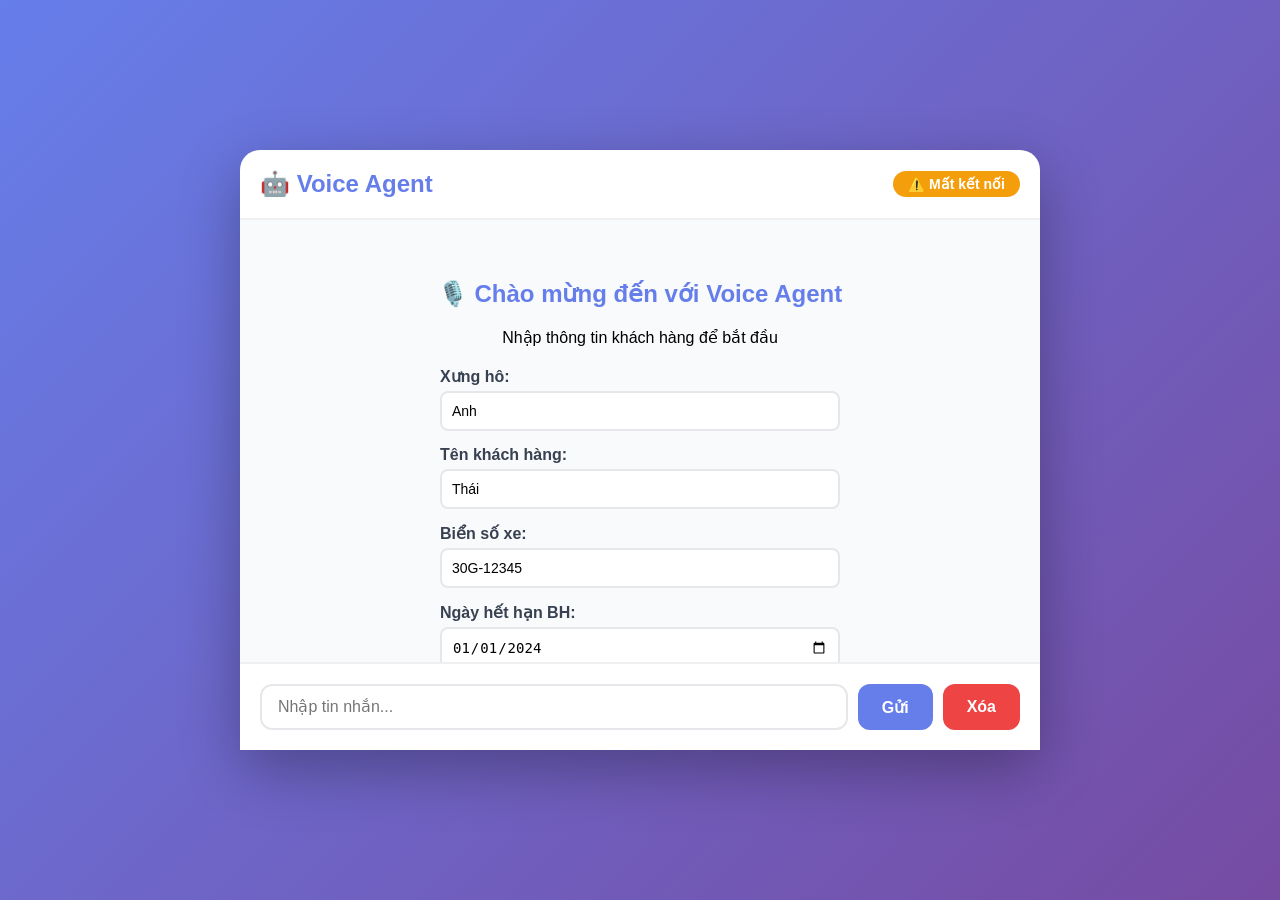
==== simple_ui/index.html @ bc72b879 "big update for AI Agent, added Redis" ====
<!DOCTYPE html>
<html lang="vi">

<head>
    <meta charset="UTF-8">
    <meta name="viewport" content="width=device-width, initial-scale=1.0">
    <title>Voice Agent - Simple</title>
    <style>
        * {
            margin: 0;
            padding: 0;
            box-sizing: border-box;
        }

        body {
            font-family: -apple-system, BlinkMacSystemFont, 'Segoe UI', Roboto, sans-serif;
            background: linear-gradient(135deg, #667eea 0%, #764ba2 100%);
            min-height: 100vh;
            display: flex;
            justify-content: center;
            align-items: center;
            padding: 20px;
        }

        .container {
            background: white;
            border-radius: 20px;
            box-shadow: 0 20px 60px rgba(0, 0, 0, 0.3);
            max-width: 800px;
            width: 100%;
            height: 600px;
            display: flex;
            flex-direction: column;
        }

        .header {
            padding: 20px;
            border-bottom: 2px solid #f0f0f0;
            display: flex;
            justify-content: space-between;
            align-items: center;
        }

        .header h1 {
            font-size: 24px;
            color: #667eea;
        }

        .status {
            padding: 5px 15px;
            background: #e0e7ff;
            border-radius: 20px;
            font-size: 14px;
            color: #667eea;
            font-weight: 600;
        }

        .chat-area {
            flex: 1;
            overflow-y: auto;
            padding: 20px;
            background: #f9fafb;
        }

        .message {
            margin-bottom: 15px;
            display: flex;
            gap: 10px;
        }

        .message.user {
            flex-direction: row-reverse;
        }

        .avatar {
            width: 40px;
            height: 40px;
            border-radius: 50%;
            display: flex;
            align-items: center;
            justify-content: center;
            font-size: 20px;
            flex-shrink: 0;
        }

        .message.user .avatar {
            background: #667eea;
        }

        .message.agent .avatar {
            background: #10b981;
        }

        .bubble {
            max-width: 70%;
            padding: 12px 16px;
            border-radius: 18px;
            line-height: 1.5;
        }

        .message.user .bubble {
            background: #667eea;
            color: white;
            border-bottom-right-radius: 4px;
        }

        .message.agent .bubble {
            background: white;
            color: #1f2937;
            border-bottom-left-radius: 4px;
            box-shadow: 0 2px 8px rgba(0, 0, 0, 0.1);
        }

        .thinking {
            display: inline-flex;
            gap: 4px;
        }

        .thinking span {
            width: 8px;
            height: 8px;
            background: #667eea;
            border-radius: 50%;
            animation: bounce 1.4s infinite ease-in-out both;
        }

        .thinking span:nth-child(1) {
            animation-delay: -0.32s;
        }

        .thinking span:nth-child(2) {
            animation-delay: -0.16s;
        }

        @keyframes bounce {

            0%,
            80%,
            100% {
                transform: scale(0);
            }

            40% {
                transform: scale(1);
            }
        }

        .input-area {
            padding: 20px;
            border-top: 2px solid #f0f0f0;
            background: white;
        }

        .input-row {
            display: flex;
            gap: 10px;
        }

        input[type="text"] {
            flex: 1;
            padding: 12px 16px;
            border: 2px solid #e5e7eb;
            border-radius: 12px;
            font-size: 16px;
            outline: none;
            transition: border-color 0.3s;
        }

        input[type="text"]:focus {
            border-color: #667eea;
        }

        button {
            padding: 12px 24px;
            border: none;
            border-radius: 12px;
            font-size: 16px;
            font-weight: 600;
            cursor: pointer;
            transition: all 0.3s;
        }

        button:hover {
            transform: translateY(-2px);
        }

        button:disabled {
            opacity: 0.5;
            cursor: not-allowed;
            transform: none;
        }

        .btn-primary {
            background: #667eea;
            color: white;
        }

        .btn-success {
            background: #10b981;
            color: white;
        }

        .btn-danger {
            background: #ef4444;
            color: white;
        }

        .welcome {
            text-align: center;
            padding: 40px 20px;
        }

        .welcome h2 {
            color: #667eea;
            margin-bottom: 20px;
        }

        .form-group {
            margin-bottom: 15px;
            text-align: left;
        }

        .form-group label {
            display: block;
            margin-bottom: 5px;
            font-weight: 600;
            color: #374151;
        }

        .form-group input {
            width: 100%;
            padding: 10px;
            border: 2px solid #e5e7eb;
            border-radius: 8px;
            font-size: 14px;
        }

        .controls {
            display: flex;
            gap: 10px;
            margin-top: 20px;
        }
    </style>
</head>

<body>
    <div class="container">
        <div class="header">
            <h1>🤖 Voice Agent</h1>
            <div class="status" id="status">Sẵn sàng</div>
        </div>

        <div class="chat-area" id="chatArea">
            <div class="welcome" id="welcome">
                <h2>🎙️ Chào mừng đến với Voice Agent</h2>
                <p>Nhập thông tin khách hàng để bắt đầu</p>

                <div style="max-width: 400px; margin: 20px auto;">
                    <div class="form-group">
                        <label>Xưng hô:</label>
                        <input type="text" id="custTitle" placeholder="Anh/Chị/Cô/Chú" value="Anh">
                    </div>
                    <div class="form-group">
                        <label>Tên khách hàng:</label>
                        <input type="text" id="custName" placeholder="Nguyễn Văn A" value="Thái">
                    </div>
                    <div class="form-group">
                        <label>Biển số xe:</label>
                        <input type="text" id="custPlate" placeholder="30G-123.45" value="30G-12345">
                    </div>
                    <div class="form-group">
                        <label>Ngày hết hạn BH:</label>
                        <input type="date" id="custExpire" value="2024-01-01">
                    </div>

                    <div class="controls">
                        <button class="btn-success" onclick="startCall()" style="flex: 1">
                            📞 Bắt đầu cuộc gọi
                        </button>
                    </div>
                </div>
            </div>
        </div>

        <div class="input-area">
            <div class="input-row">
                <input type="text" id="messageInput" placeholder="Nhập tin nhắn..." onkeypress="handleKeyPress(event)">
                <button class="btn-primary" onclick="sendMessage()">Gửi</button>
                <button class="btn-danger" onclick="clearChat()">Xóa</button>
            </div>
        </div>
    </div>

    <script>
        let ws = null;
        let isProcessing = false;
        let audioContext = null;
        let audioQueue = [];
        let isPlayingQueue = false;

        const chatArea = document.getElementById('chatArea');
        const welcome = document.getElementById('welcome');
        const messageInput = document.getElementById('messageInput');
        const status = document.getElementById('status');

        // ═══════════════════════════════════════════════════════════════════════
        // AUDIO FUNCTIONS
        // ═══════════════════════════════════════════════════════════════════════
        function initAudio() {
            if (!audioContext) {
                audioContext = new (window.AudioContext || window.webkitAudioContext)();
                console.log('[Audio] Context initialized');
            }
            if (audioContext.state === 'suspended') {
                audioContext.resume();
            }
        }

        function pcmToFloat32(pcm16) {
            const float32 = new Float32Array(pcm16.length);
            for (let i = 0; i < pcm16.length; i++) {
                float32[i] = pcm16[i] / 32768.0;
            }
            return float32;
        }

        async function playAudioChunk(base64Data, sampleRate) {
            return new Promise((resolve) => {
                try {
                    initAudio();

                    const binaryString = atob(base64Data);
                    const len = binaryString.length;
                    const bytes = new Uint8Array(len);
                    for (let i = 0; i < len; i++) {
                        bytes[i] = binaryString.charCodeAt(i);
                    }

                    const pcm16 = new Int16Array(bytes.buffer);
                    const float32 = pcmToFloat32(pcm16);

                    const audioBuffer = audioContext.createBuffer(1, float32.length, sampleRate);
                    audioBuffer.getChannelData(0).set(float32);

                    const source = audioContext.createBufferSource();
                    source.buffer = audioBuffer;
                    source.connect(audioContext.destination);
                    source.onended = resolve;
                    source.start(0);
                } catch (e) {
                    console.error('[Audio] Play error:', e);
                    resolve();
                }
            });
        }

        async function processAudioQueue() {
            if (isPlayingQueue || audioQueue.length === 0) return;

            isPlayingQueue = true;
            console.log('[Audio] Processing queue:', audioQueue.length, 'chunks');

            while (audioQueue.length > 0) {
                const chunk = audioQueue.shift();
                await playAudioChunk(chunk.audio, chunk.sampleRate || 8000);
            }

            isPlayingQueue = false;
            console.log('[Audio] Queue complete');
        }

        function enqueueAudio(msg) {
            audioQueue.push(msg);
            processAudioQueue();
        }

        // ═══════════════════════════════════════════════════════════════════════
        // WEBSOCKET
        // ═══════════════════════════════════════════════════════════════════════
        function connect() {
            const wsUrl = `ws://${location.host}/ws/agent`;
            console.log('[WS] Connecting to:', wsUrl);

            ws = new WebSocket(wsUrl);

            ws.onopen = () => {
                console.log('[WS] ✅ Connected');
                setStatus('✅ Đã kết nối', '#10b981');
            };

            ws.onmessage = (event) => {
                const msg = JSON.parse(event.data);
                console.log('[WS] Received:', msg.type);
                handleMessage(msg);
            };

            ws.onerror = (err) => {
                console.error('[WS] Error:', err);
                setStatus('❌ Lỗi kết nối', '#ef4444');
            };

            ws.onclose = () => {
                console.log('[WS] Closed');
                setStatus('⚠️ Mất kết nối', '#f59e0b');
                ws = null;
            };
        }

        function handleMessage(msg) {
            switch (msg.type) {
                case 'thinking':
                    setStatus('💭 Đang suy nghĩ...', '#667eea');
                    addThinkingBubble();
                    break;

                case 'agent_response':
                    console.log('[Agent] Response:', msg.text.substring(0, 50) + '...');
                    setStatus('✅ Đã kết nối', '#10b981');
                    updateLastBubble(msg.text);
                    isProcessing = false;
                    break;

                case 'audio_response':
                    console.log('[Audio] 🔊 Received chunk');
                    enqueueAudio(msg);
                    break;

                case 'audio_end':
                    console.log('[Audio] ✅ Playback complete');
                    break;

                case 'error':
                    console.error('[Agent] Error:', msg.message);
                    setStatus('❌ Lỗi', '#ef4444');
                    alert('Lỗi: ' + msg.message);
                    removeThinkingBubble();
                    isProcessing = false;
                    break;
            }
        }

        // ═══════════════════════════════════════════════════════════════════════
        // UI FUNCTIONS
        // ═══════════════════════════════════════════════════════════════════════
        function setStatus(text, color) {
            status.textContent = text;
            if (color) status.style.background = color;
            if (color) status.style.color = 'white';
        }

        function hideWelcome() {
            if (welcome) welcome.style.display = 'none';
        }

        function addUserBubble(text) {
            hideWelcome();
            const div = document.createElement('div');
            div.className = 'message user';
            div.innerHTML = `
                <div class="avatar">👤</div>
                <div class="bubble">${escapeHtml(text)}</div>
            `;
            chatArea.appendChild(div);
            scrollToBottom();
        }

        function addThinkingBubble() {
            hideWelcome();
            const div = document.createElement('div');
            div.className = 'message agent thinking-message';
            div.innerHTML = `
                <div class="avatar">🤖</div>
                <div class="bubble">
                    <div class="thinking">
                        <span></span><span></span><span></span>
                    </div>
                </div>
            `;
            chatArea.appendChild(div);
            scrollToBottom();
        }

        function updateLastBubble(text) {
            const thinkingMsg = chatArea.querySelector('.thinking-message');
            if (thinkingMsg) {
                thinkingMsg.className = 'message agent';
                thinkingMsg.querySelector('.bubble').innerHTML = escapeHtml(text);
            } else {
                const div = document.createElement('div');
                div.className = 'message agent';
                div.innerHTML = `
                    <div class="avatar">🤖</div>
                    <div class="bubble">${escapeHtml(text)}</div>
                `;
                chatArea.appendChild(div);
            }
            scrollToBottom();
        }

        function removeThinkingBubble() {
            const thinkingMsg = chatArea.querySelector('.thinking-message');
            if (thinkingMsg) thinkingMsg.remove();
        }

        function scrollToBottom() {
            chatArea.scrollTop = chatArea.scrollHeight;
        }

        function escapeHtml(text) {
            const div = document.createElement('div');
            div.textContent = text;
            return div.innerHTML;
        }

        // ═══════════════════════════════════════════════════════════════════════
        // ACTIONS
        // ═══════════════════════════════════════════════════════════════════════
        async function sendMessage() {
            const text = messageInput.value.trim();
            if (!text || isProcessing) return;

            console.log('[Send] Message:', text);
            messageInput.value = '';
            addUserBubble(text);
            isProcessing = true;

            // Initialize audio on user interaction
            initAudio();

            if (!ws || ws.readyState !== WebSocket.OPEN) {
                connect();
                await new Promise(resolve => setTimeout(resolve, 1000));
            }

            ws.send(JSON.stringify({
                type: 'text_input',
                text: text
            }));
        }

        async function startCall() {
            console.log('[Call] Starting');
            hideWelcome();
            isProcessing = true;

            // Initialize audio on user interaction
            initAudio();

            if (!ws || ws.readyState !== WebSocket.OPEN) {
                connect();
                await new Promise(resolve => setTimeout(resolve, 1000));
            }

            const data = {
                title: document.getElementById('custTitle').value,
                name: document.getElementById('custName').value,
                plate: document.getElementById('custPlate').value,
                expire: document.getElementById('custExpire').value
            };

            console.log('[Call] Data:', data);
            ws.send(JSON.stringify({
                type: 'init_call',
                data: data
            }));
        }

        function clearChat() {
            chatArea.innerHTML = '';
            chatArea.appendChild(welcome);
            welcome.style.display = 'block';
            audioQueue = [];

            if (ws && ws.readyState === WebSocket.OPEN) {
                ws.send(JSON.stringify({ type: 'clear_history' }));
            }
        }

        function handleKeyPress(event) {
            if (event.key === 'Enter') {
                sendMessage();
            }
        }

        // ═══════════════════════════════════════════════════════════════════════
        // INIT
        // ═══════════════════════════════════════════════════════════════════════
        window.onload = () => {
            console.log('[Init] 🚀 Voice Agent loaded');
            connect();
        };
    </script>
</body>

</html>
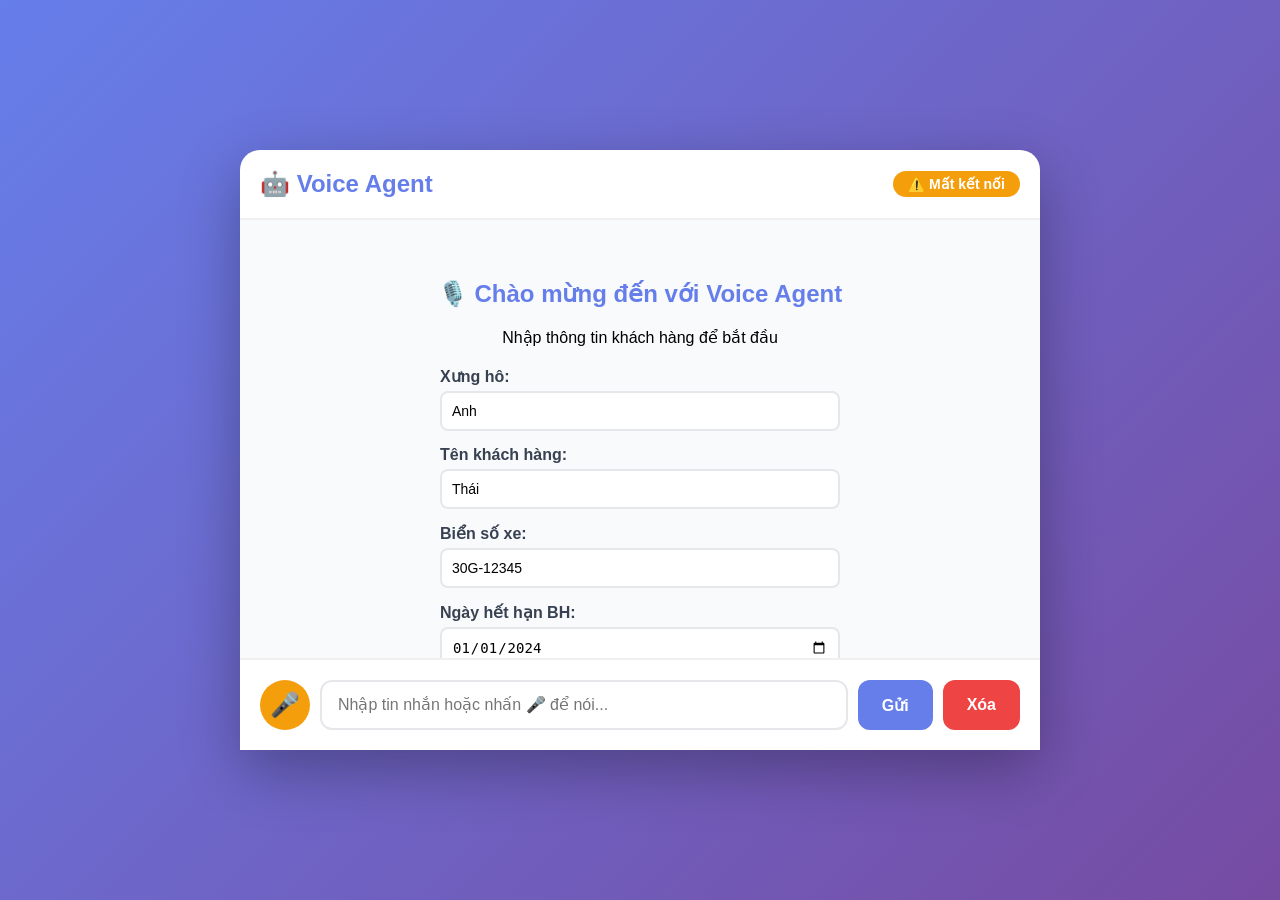
==== commit 67cca62e: "fix nhẹ" ====
--- a/simple_ui/index.html
+++ b/simple_ui/index.html
@@ -203,6 +203,38 @@
         .btn-danger {
             background: #ef4444;
             color: white;
+        }
+
+        .btn-record {
+            background: #f59e0b;
+            color: white;
+            width: 50px;
+            height: 50px;
+            border-radius: 50%;
+            padding: 0;
+            display: flex;
+            align-items: center;
+            justify-content: center;
+            font-size: 24px;
+        }
+
+        .btn-record.recording {
+            background: #ef4444;
+            animation: pulse 1.5s infinite;
+        }
+
+        @keyframes pulse {
+
+            0%,
+            100% {
+                transform: scale(1);
+                box-shadow: 0 0 0 0 rgba(239, 68, 68, 0.7);
+            }
+
+            50% {
+                transform: scale(1.05);
+                box-shadow: 0 0 0 10px rgba(239, 68, 68, 0);
+            }
         }
 
         .welcome {
@@ -284,7 +316,11 @@
 
         <div class="input-area">
             <div class="input-row">
-                <input type="text" id="messageInput" placeholder="Nhập tin nhắn..." onkeypress="handleKeyPress(event)">
+                <button class="btn-record" id="recordBtn" onclick="toggleRecording()" title="Nhấn để nói">
+                    🎤
+                </button>
+                <input type="text" id="messageInput" placeholder="Nhập tin nhắn hoặc nhấn 🎤 để nói..."
+                    onkeypress="handleKeyPress(event)">
                 <button class="btn-primary" onclick="sendMessage()">Gửi</button>
                 <button class="btn-danger" onclick="clearChat()">Xóa</button>
             </div>
@@ -298,10 +334,16 @@
         let audioQueue = [];
         let isPlayingQueue = false;
 
+        // Recording state
+        let isRecording = false;
+        let mediaRecorder = null;
+        let audioStream = null;
+
         const chatArea = document.getElementById('chatArea');
         const welcome = document.getElementById('welcome');
         const messageInput = document.getElementById('messageInput');
         const status = document.getElementById('status');
+        const recordBtn = document.getElementById('recordBtn');
 
         // ═══════════════════════════════════════════════════════════════════════
         // AUDIO FUNCTIONS
@@ -408,6 +450,17 @@
 
         function handleMessage(msg) {
             switch (msg.type) {
+                case 'recording_started':
+                    console.log('[Record] Server confirmed recording started');
+                    break;
+
+                case 'transcript':
+                    console.log('[Transcript]', msg.isFinal ? 'Final:' : 'Partial:', msg.text);
+                    if (msg.isFinal) {
+                        addUserBubble(msg.text);
+                    }
+                    break;
+
                 case 'thinking':
                     setStatus('💭 Đang suy nghĩ...', '#667eea');
                     addThinkingBubble();
@@ -513,6 +566,178 @@
         }
 
         // ═══════════════════════════════════════════════════════════════════════
+        // RECORDING FUNCTIONS
+        // ═══════════════════════════════════════════════════════════════════════
+        async function toggleRecording() {
+            if (isRecording) {
+                stopRecording();
+            } else {
+                await startRecording();
+            }
+        }
+
+        async function startRecording() {
+            try {
+                console.log('[Record] Starting...');
+
+                // Initialize audio context
+                initAudio();
+
+                // Request microphone access
+                audioStream = await navigator.mediaDevices.getUserMedia({
+                    audio: {
+                        channelCount: 1,
+                        sampleRate: 16000,
+                        echoCancellation: true,
+                        noiseSuppression: true
+                    }
+                });
+
+                // Create MediaRecorder
+                mediaRecorder = new MediaRecorder(audioStream, {
+                    mimeType: 'audio/webm;codecs=opus'
+                });
+
+                const audioChunks = [];
+
+                mediaRecorder.ondataavailable = (event) => {
+                    if (event.data.size > 0) {
+                        audioChunks.push(event.data);
+                    }
+                };
+
+                mediaRecorder.onstop = async () => {
+                    console.log('[Record] Stopped, processing...');
+
+                    // Convert to PCM and send to server
+                    const audioBlob = new Blob(audioChunks, { type: 'audio/webm' });
+                    await processAudioBlob(audioBlob);
+                };
+
+                // Start recording
+                mediaRecorder.start(100); // Collect data every 100ms
+                isRecording = true;
+                recordBtn.classList.add('recording');
+                recordBtn.textContent = '⏹️';
+                setStatus('🎤 Đang ghi âm...', '#ef4444');
+
+                // Send audio_start to server
+                if (ws && ws.readyState === WebSocket.OPEN) {
+                    ws.send(JSON.stringify({ type: 'audio_start' }));
+                }
+
+                console.log('[Record] ✅ Started');
+
+            } catch (error) {
+                console.error('[Record] Error:', error);
+                alert('Không thể truy cập microphone: ' + error.message);
+            }
+        }
+
+        function stopRecording() {
+            if (!isRecording || !mediaRecorder) return;
+
+            console.log('[Record] Stopping...');
+
+            isRecording = false;
+            recordBtn.classList.remove('recording');
+            recordBtn.textContent = '🎤';
+            setStatus('⏳ Đang xử lý...', '#f59e0b');
+
+            mediaRecorder.stop();
+
+            // Stop all tracks
+            if (audioStream) {
+                audioStream.getTracks().forEach(track => track.stop());
+                audioStream = null;
+            }
+        }
+
+        async function processAudioBlob(blob) {
+            try {
+                console.log('[Audio] Processing blob, size:', blob.size);
+
+                // Convert WebM to PCM using Web Audio API
+                const arrayBuffer = await blob.arrayBuffer();
+                const audioBuffer = await audioContext.decodeAudioData(arrayBuffer);
+
+                // Resample to 8000 Hz (ASR expects 8kHz)
+                const targetSampleRate = 8000;
+                const resampled = resampleAudio(audioBuffer, targetSampleRate);
+
+                // Convert to PCM16 (Int16Array)
+                const pcm16 = float32ToPCM16(resampled);
+
+                // Send to server in chunks
+                const chunkSize = 1600; // 100ms at 8kHz * 2 bytes
+                for (let i = 0; i < pcm16.length; i += chunkSize) {
+                    const chunk = pcm16.slice(i, i + chunkSize);
+                    const base64 = arrayBufferToBase64(chunk.buffer);
+
+                    if (ws && ws.readyState === WebSocket.OPEN) {
+                        ws.send(JSON.stringify({
+                            type: 'audio_chunk',
+                            audio: base64
+                        }));
+                    }
+                }
+
+                // Send audio_end
+                if (ws && ws.readyState === WebSocket.OPEN) {
+                    ws.send(JSON.stringify({ type: 'audio_end' }));
+                }
+
+                console.log('[Audio] ✅ Sent to server');
+
+            } catch (error) {
+                console.error('[Audio] Processing error:', error);
+                setStatus('❌ Lỗi xử lý audio', '#ef4444');
+            }
+        }
+
+        function resampleAudio(audioBuffer, targetSampleRate) {
+            const sourceRate = audioBuffer.sampleRate;
+            const sourceData = audioBuffer.getChannelData(0);
+
+            if (sourceRate === targetSampleRate) {
+                return sourceData;
+            }
+
+            const ratio = sourceRate / targetSampleRate;
+            const newLength = Math.round(sourceData.length / ratio);
+            const result = new Float32Array(newLength);
+
+            for (let i = 0; i < newLength; i++) {
+                const srcIndex = i * ratio;
+                const srcIndexFloor = Math.floor(srcIndex);
+                const srcIndexCeil = Math.min(srcIndexFloor + 1, sourceData.length - 1);
+                const t = srcIndex - srcIndexFloor;
+
+                result[i] = sourceData[srcIndexFloor] * (1 - t) + sourceData[srcIndexCeil] * t;
+            }
+
+            return result;
+        }
+
+        function float32ToPCM16(float32Array) {
+            const pcm16 = new Int16Array(float32Array.length);
+            for (let i = 0; i < float32Array.length; i++) {
+                const s = Math.max(-1, Math.min(1, float32Array[i]));
+                pcm16[i] = s < 0 ? s * 0x8000 : s * 0x7FFF;
+            }
+            return pcm16;
+        }
+
+        function arrayBufferToBase64(buffer) {
+            let binary = '';
+            const bytes = new Uint8Array(buffer);
+            for (let i = 0; i < bytes.byteLength; i++) {
+                binary += String.fromCharCode(bytes[i]);
+            }
+            return btoa(binary);
+        }
+
+        // ═══════════════════════════════════════════════════════════════════════
         // ACTIONS
         // ═══════════════════════════════════════════════════════════════════════
         async function sendMessage() {
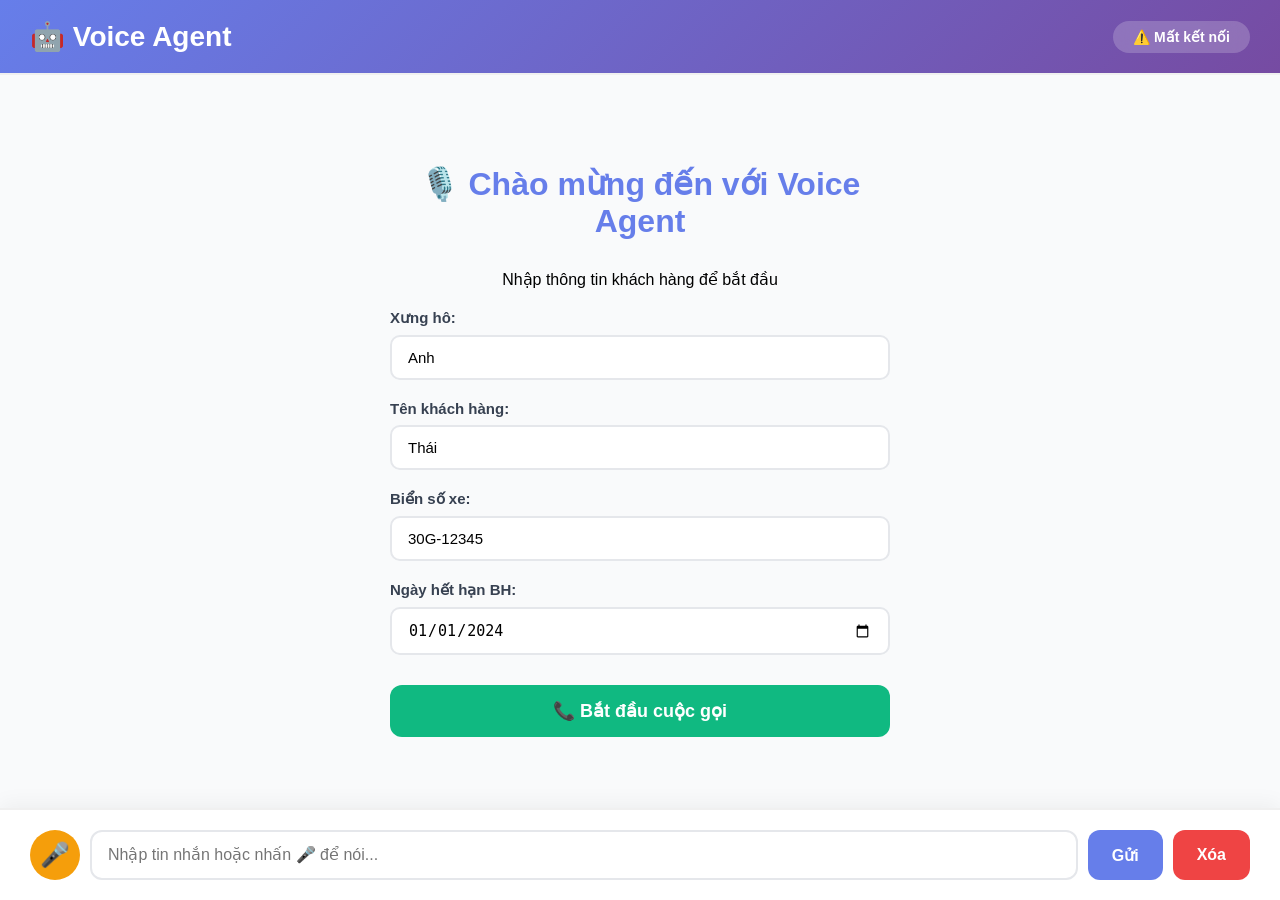
==== commit 6ff16433: "big update for AI agent, code reduced and deleted some unused files" ====
--- a/simple_ui/index.html
+++ b/simple_ui/index.html
@@ -17,48 +17,49 @@
             background: linear-gradient(135deg, #667eea 0%, #764ba2 100%);
             min-height: 100vh;
             display: flex;
-            justify-content: center;
-            align-items: center;
-            padding: 20px;
+            flex-direction: column;
+            margin: 0;
+            padding: 0;
         }
 
         .container {
             background: white;
-            border-radius: 20px;
-            box-shadow: 0 20px 60px rgba(0, 0, 0, 0.3);
-            max-width: 800px;
             width: 100%;
-            height: 600px;
+            height: 100vh;
             display: flex;
             flex-direction: column;
         }
 
         .header {
-            padding: 20px;
+            padding: 20px 30px;
             border-bottom: 2px solid #f0f0f0;
             display: flex;
             justify-content: space-between;
             align-items: center;
+            background: linear-gradient(135deg, #667eea 0%, #764ba2 100%);
+            color: white;
         }
 
         .header h1 {
-            font-size: 24px;
-            color: #667eea;
+            font-size: 28px;
+            color: white;
+            margin: 0;
         }
 
         .status {
-            padding: 5px 15px;
-            background: #e0e7ff;
+            padding: 8px 20px;
+            background: rgba(255, 255, 255, 0.2);
             border-radius: 20px;
             font-size: 14px;
-            color: #667eea;
+            color: white;
             font-weight: 600;
+            backdrop-filter: blur(10px);
         }
 
         .chat-area {
             flex: 1;
             overflow-y: auto;
-            padding: 20px;
+            padding: 30px;
             background: #f9fafb;
         }
 
@@ -146,9 +147,10 @@
         }
 
         .input-area {
-            padding: 20px;
+            padding: 20px 30px;
             border-top: 2px solid #f0f0f0;
             background: white;
+            box-shadow: 0 -4px 20px rgba(0, 0, 0, 0.05);
         }
 
         .input-row {
@@ -203,6 +205,13 @@
         .btn-danger {
             background: #ef4444;
             color: white;
+        }
+
+        .btn-reset {
+            background: #10b981;
+            color: white;
+            padding: 15px 30px;
+            font-size: 18px;
         }
 
         .btn-record {
@@ -239,38 +248,48 @@
 
         .welcome {
             text-align: center;
-            padding: 40px 20px;
+            padding: 60px 40px;
+            max-width: 600px;
+            margin: 0 auto;
         }
 
         .welcome h2 {
             color: #667eea;
+            margin-bottom: 30px;
+            font-size: 32px;
+        }
+
+        .form-group {
             margin-bottom: 20px;
-        }
-
-        .form-group {
-            margin-bottom: 15px;
             text-align: left;
         }
 
         .form-group label {
             display: block;
-            margin-bottom: 5px;
+            margin-bottom: 8px;
             font-weight: 600;
             color: #374151;
+            font-size: 15px;
         }
 
         .form-group input {
             width: 100%;
-            padding: 10px;
+            padding: 12px 16px;
             border: 2px solid #e5e7eb;
-            border-radius: 8px;
-            font-size: 14px;
+            border-radius: 10px;
+            font-size: 15px;
+            transition: border-color 0.3s;
+        }
+
+        .form-group input:focus {
+            outline: none;
+            border-color: #667eea;
         }
 
         .controls {
             display: flex;
-            gap: 10px;
-            margin-top: 20px;
+            gap: 15px;
+            margin-top: 30px;
         }
     </style>
 </head>
@@ -287,7 +306,7 @@
                 <h2>🎙️ Chào mừng đến với Voice Agent</h2>
                 <p>Nhập thông tin khách hàng để bắt đầu</p>
 
-                <div style="max-width: 400px; margin: 20px auto;">
+                <div style="max-width: 500px; margin: 20px auto;">
                     <div class="form-group">
                         <label>Xưng hô:</label>
                         <input type="text" id="custTitle" placeholder="Anh/Chị/Cô/Chú" value="Anh">
@@ -306,7 +325,8 @@
                     </div>
 
                     <div class="controls">
-                        <button class="btn-success" onclick="startCall()" style="flex: 1">
+                        <button class="btn-success" onclick="startCall()"
+                            style="flex: 1; padding: 15px; font-size: 18px;">
                             📞 Bắt đầu cuộc gọi
                         </button>
                     </div>
@@ -320,7 +340,7 @@
                     🎤
                 </button>
                 <input type="text" id="messageInput" placeholder="Nhập tin nhắn hoặc nhấn 🎤 để nói..."
-                    onkeypress="handleKeyPress(event)">
+                    onkeypress="handleKeyPress(event)" oninput="handleTyping()">
                 <button class="btn-primary" onclick="sendMessage()">Gửi</button>
                 <button class="btn-danger" onclick="clearChat()">Xóa</button>
             </div>
@@ -409,6 +429,12 @@
 
             isPlayingQueue = false;
             console.log('[Audio] Queue complete');
+
+            // Thông báo server rằng audio đã phát xong
+            if (ws && ws.readyState === WebSocket.OPEN) {
+                ws.send(JSON.stringify({ type: 'audio_playback_ended' }));
+                console.log('[Audio] Notified server: playback ended');
+            }
         }
 
         function enqueueAudio(msg) {
@@ -466,6 +492,18 @@
                     addThinkingBubble();
                     break;
 
+                case 'agent_response_start':
+                    console.log('[Agent] Response starting...');
+                    setStatus('💬 Đang trả lời...', '#10b981');
+                    isProcessing = false;  // Agent đã bắt đầu trả lời, cho phép gửi message mới
+                    // Thinking bubble sẽ được update bởi tokens
+                    break;
+
+                case 'agent_response_token':
+                    console.log('[Agent] Token:', msg.token);
+                    appendToLastBubble(msg.token);
+                    break;
+
                 case 'agent_response':
                     console.log('[Agent] Response:', msg.text.substring(0, 50) + '...');
                     setStatus('✅ Đã kết nối', '#10b981');
@@ -480,6 +518,31 @@
 
                 case 'audio_end':
                     console.log('[Audio] ✅ Playback complete');
+                    isProcessing = false;  // Cho phép gửi message tiếp theo
+                    break;
+
+                case 'call_ended':
+                    console.log('[Call] Ended:', msg.reason);
+
+                    if (msg.reason === 'silence_timeout') {
+                        setStatus('📞 Cuộc gọi đã kết thúc', '#f59e0b');
+                        // Hiển thị thông báo
+                        const notice = document.createElement('div');
+                        notice.className = 'message agent';
+                        notice.innerHTML = `
+                            <div class="avatar">ℹ️</div>
+                            <div class="bubble" style="background: #fef3c7; color: #92400e;">
+                                Cuộc gọi đã kết thúc do không có phản hồi.
+                            </div>
+                        `;
+                        chatArea.appendChild(notice);
+                        scrollToBottom();
+                    } else if (msg.reason === 'farewell') {
+                        setStatus('👋 Cuộc gọi đã kết thúc', '#10b981');
+                    }
+
+                    // Lock input và hiện nút reset
+                    lockChatInput();
                     break;
 
                 case 'error':
@@ -497,8 +560,8 @@
         // ═══════════════════════════════════════════════════════════════════════
         function setStatus(text, color) {
             status.textContent = text;
-            if (color) status.style.background = color;
-            if (color) status.style.color = 'white';
+            // Status color is now handled by CSS backdrop-filter
+            // Keep text white for better contrast
         }
 
         function hideWelcome() {
@@ -539,13 +602,46 @@
                 thinkingMsg.className = 'message agent';
                 thinkingMsg.querySelector('.bubble').innerHTML = escapeHtml(text);
             } else {
-                const div = document.createElement('div');
-                div.className = 'message agent';
-                div.innerHTML = `
-                    <div class="avatar">🤖</div>
-                    <div class="bubble">${escapeHtml(text)}</div>
-                `;
-                chatArea.appendChild(div);
+                // Nếu không có thinking bubble, tìm bubble cuối cùng
+                const lastAgentMsg = chatArea.querySelector('.message.agent:last-of-type');
+                if (lastAgentMsg) {
+                    lastAgentMsg.querySelector('.bubble').innerHTML = escapeHtml(text);
+                } else {
+                    // Tạo mới nếu không có
+                    const div = document.createElement('div');
+                    div.className = 'message agent';
+                    div.innerHTML = `
+                        <div class="avatar">🤖</div>
+                        <div class="bubble">${escapeHtml(text)}</div>
+                    `;
+                    chatArea.appendChild(div);
+                }
+            }
+            scrollToBottom();
+        }
+
+        function appendToLastBubble(token) {
+            const thinkingMsg = chatArea.querySelector('.thinking-message');
+            if (thinkingMsg) {
+                // Convert thinking bubble to normal bubble on first token
+                thinkingMsg.className = 'message agent';
+                thinkingMsg.querySelector('.bubble').innerHTML = escapeHtml(token);
+            } else {
+                // Append to last agent bubble
+                const lastAgentMsg = chatArea.querySelector('.message.agent:last-of-type');
+                if (lastAgentMsg) {
+                    const bubble = lastAgentMsg.querySelector('.bubble');
+                    bubble.innerHTML += escapeHtml(token);
+                } else {
+                    // Create new bubble if none exists
+                    const div = document.createElement('div');
+                    div.className = 'message agent';
+                    div.innerHTML = `
+                        <div class="avatar">🤖</div>
+                        <div class="bubble">${escapeHtml(token)}</div>
+                    `;
+                    chatArea.appendChild(div);
+                }
             }
             scrollToBottom();
         }
@@ -740,6 +836,23 @@
         // ═══════════════════════════════════════════════════════════════════════
         // ACTIONS
         // ═══════════════════════════════════════════════════════════════════════
+        let typingTimer = null;
+        let lastTypingTime = 0;
+
+        function handleTyping() {
+            // Gửi typing indicator khi user đang gõ
+            if (ws && ws.readyState === WebSocket.OPEN) {
+                const now = Date.now();
+
+                // Gửi typing event mỗi 1 giây (throttle)
+                if (now - lastTypingTime > 1000) {
+                    ws.send(JSON.stringify({ type: 'typing' }));
+                    console.log('[Typing] Indicator sent');
+                    lastTypingTime = now;
+                }
+            }
+        }
+
         async function sendMessage() {
             const text = messageInput.value.trim();
             if (!text || isProcessing) return;
@@ -794,16 +907,63 @@
             chatArea.innerHTML = '';
             chatArea.appendChild(welcome);
             welcome.style.display = 'block';
+
+            // Clear audio queue và stop playback
             audioQueue = [];
+            isPlayingQueue = false;
+
+            // Stop audio context nếu đang phát
+            if (audioContext && audioContext.state === 'running') {
+                audioContext.suspend();
+            }
 
             if (ws && ws.readyState === WebSocket.OPEN) {
                 ws.send(JSON.stringify({ type: 'clear_history' }));
             }
+
+            // Unlock input
+            unlockChatInput();
+        }
+
+        function lockChatInput() {
+            console.log('[UI] Locking chat input');
+            const inputArea = document.querySelector('.input-area');
+            inputArea.innerHTML = `
+                <div style="text-align: center;">
+                    <button class="btn-reset" onclick="resetChat()">
+                        🔄 Bắt đầu cuộc gọi mới
+                    </button>
+                </div>
+            `;
+        }
+
+        function unlockChatInput() {
+            console.log('[UI] Unlocking chat input');
+            const inputArea = document.querySelector('.input-area');
+            inputArea.innerHTML = `
+                <div class="input-row">
+                    <button class="btn-record" id="recordBtn" onclick="toggleRecording()" title="Nhấn để nói">
+                        🎤
+                    </button>
+                    <input type="text" id="messageInput" placeholder="Nhập tin nhắn hoặc nhấn 🎤 để nói..."
+                        onkeypress="handleKeyPress(event)" oninput="handleTyping()">
+                    <button class="btn-primary" onclick="sendMessage()">Gửi</button>
+                    <button class="btn-danger" onclick="clearChat()">Xóa</button>
+                </div>
+            `;
+        }
+
+        function resetChat() {
+            console.log('[UI] Resetting chat');
+            clearChat();
         }
 
         function handleKeyPress(event) {
             if (event.key === 'Enter') {
                 sendMessage();
+            } else {
+                // Gửi typing indicator khi user đang gõ
+                handleTyping();
             }
         }
 
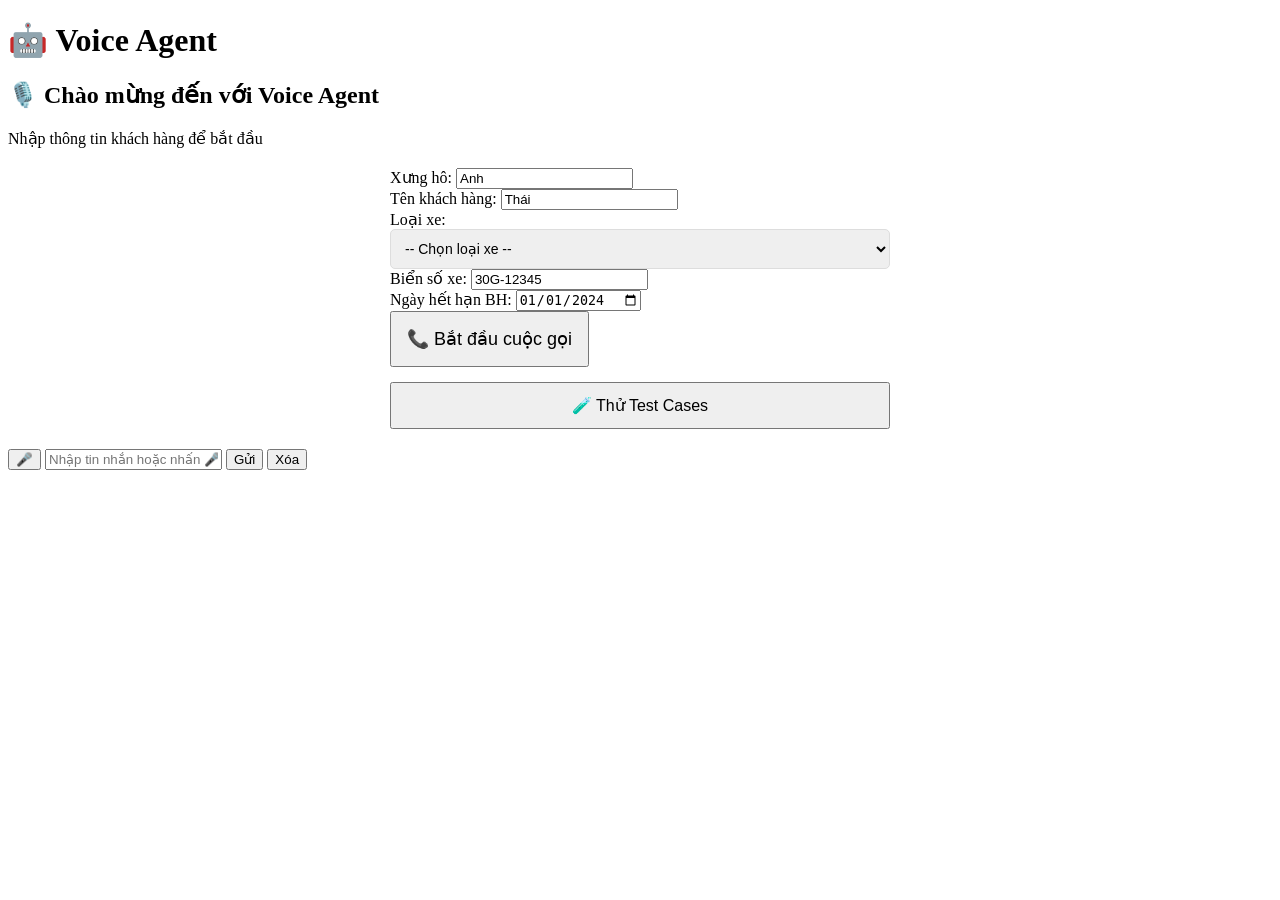
==== commit dcccf992: "Fix thinking dots issue and add test cases" ====
--- a/simple_ui/index.html
+++ b/simple_ui/index.html
@@ -5,300 +5,13 @@
     <meta charset="UTF-8">
     <meta name="viewport" content="width=device-width, initial-scale=1.0">
     <title>Voice Agent - Simple</title>
-    <style>
-        * {
-            margin: 0;
-            padding: 0;
-            box-sizing: border-box;
-        }
-
-        body {
-            font-family: -apple-system, BlinkMacSystemFont, 'Segoe UI', Roboto, sans-serif;
-            background: linear-gradient(135deg, #667eea 0%, #764ba2 100%);
-            min-height: 100vh;
-            display: flex;
-            flex-direction: column;
-            margin: 0;
-            padding: 0;
-        }
-
-        .container {
-            background: white;
-            width: 100%;
-            height: 100vh;
-            display: flex;
-            flex-direction: column;
-        }
-
-        .header {
-            padding: 20px 30px;
-            border-bottom: 2px solid #f0f0f0;
-            display: flex;
-            justify-content: space-between;
-            align-items: center;
-            background: linear-gradient(135deg, #667eea 0%, #764ba2 100%);
-            color: white;
-        }
-
-        .header h1 {
-            font-size: 28px;
-            color: white;
-            margin: 0;
-        }
-
-        .status {
-            padding: 8px 20px;
-            background: rgba(255, 255, 255, 0.2);
-            border-radius: 20px;
-            font-size: 14px;
-            color: white;
-            font-weight: 600;
-            backdrop-filter: blur(10px);
-        }
-
-        .chat-area {
-            flex: 1;
-            overflow-y: auto;
-            padding: 30px;
-            background: #f9fafb;
-        }
-
-        .message {
-            margin-bottom: 15px;
-            display: flex;
-            gap: 10px;
-        }
-
-        .message.user {
-            flex-direction: row-reverse;
-        }
-
-        .avatar {
-            width: 40px;
-            height: 40px;
-            border-radius: 50%;
-            display: flex;
-            align-items: center;
-            justify-content: center;
-            font-size: 20px;
-            flex-shrink: 0;
-        }
-
-        .message.user .avatar {
-            background: #667eea;
-        }
-
-        .message.agent .avatar {
-            background: #10b981;
-        }
-
-        .bubble {
-            max-width: 70%;
-            padding: 12px 16px;
-            border-radius: 18px;
-            line-height: 1.5;
-        }
-
-        .message.user .bubble {
-            background: #667eea;
-            color: white;
-            border-bottom-right-radius: 4px;
-        }
-
-        .message.agent .bubble {
-            background: white;
-            color: #1f2937;
-            border-bottom-left-radius: 4px;
-            box-shadow: 0 2px 8px rgba(0, 0, 0, 0.1);
-        }
-
-        .thinking {
-            display: inline-flex;
-            gap: 4px;
-        }
-
-        .thinking span {
-            width: 8px;
-            height: 8px;
-            background: #667eea;
-            border-radius: 50%;
-            animation: bounce 1.4s infinite ease-in-out both;
-        }
-
-        .thinking span:nth-child(1) {
-            animation-delay: -0.32s;
-        }
-
-        .thinking span:nth-child(2) {
-            animation-delay: -0.16s;
-        }
-
-        @keyframes bounce {
-
-            0%,
-            80%,
-            100% {
-                transform: scale(0);
-            }
-
-            40% {
-                transform: scale(1);
-            }
-        }
-
-        .input-area {
-            padding: 20px 30px;
-            border-top: 2px solid #f0f0f0;
-            background: white;
-            box-shadow: 0 -4px 20px rgba(0, 0, 0, 0.05);
-        }
-
-        .input-row {
-            display: flex;
-            gap: 10px;
-        }
-
-        input[type="text"] {
-            flex: 1;
-            padding: 12px 16px;
-            border: 2px solid #e5e7eb;
-            border-radius: 12px;
-            font-size: 16px;
-            outline: none;
-            transition: border-color 0.3s;
-        }
-
-        input[type="text"]:focus {
-            border-color: #667eea;
-        }
-
-        button {
-            padding: 12px 24px;
-            border: none;
-            border-radius: 12px;
-            font-size: 16px;
-            font-weight: 600;
-            cursor: pointer;
-            transition: all 0.3s;
-        }
-
-        button:hover {
-            transform: translateY(-2px);
-        }
-
-        button:disabled {
-            opacity: 0.5;
-            cursor: not-allowed;
-            transform: none;
-        }
-
-        .btn-primary {
-            background: #667eea;
-            color: white;
-        }
-
-        .btn-success {
-            background: #10b981;
-            color: white;
-        }
-
-        .btn-danger {
-            background: #ef4444;
-            color: white;
-        }
-
-        .btn-reset {
-            background: #10b981;
-            color: white;
-            padding: 15px 30px;
-            font-size: 18px;
-        }
-
-        .btn-record {
-            background: #f59e0b;
-            color: white;
-            width: 50px;
-            height: 50px;
-            border-radius: 50%;
-            padding: 0;
-            display: flex;
-            align-items: center;
-            justify-content: center;
-            font-size: 24px;
-        }
-
-        .btn-record.recording {
-            background: #ef4444;
-            animation: pulse 1.5s infinite;
-        }
-
-        @keyframes pulse {
-
-            0%,
-            100% {
-                transform: scale(1);
-                box-shadow: 0 0 0 0 rgba(239, 68, 68, 0.7);
-            }
-
-            50% {
-                transform: scale(1.05);
-                box-shadow: 0 0 0 10px rgba(239, 68, 68, 0);
-            }
-        }
-
-        .welcome {
-            text-align: center;
-            padding: 60px 40px;
-            max-width: 600px;
-            margin: 0 auto;
-        }
-
-        .welcome h2 {
-            color: #667eea;
-            margin-bottom: 30px;
-            font-size: 32px;
-        }
-
-        .form-group {
-            margin-bottom: 20px;
-            text-align: left;
-        }
-
-        .form-group label {
-            display: block;
-            margin-bottom: 8px;
-            font-weight: 600;
-            color: #374151;
-            font-size: 15px;
-        }
-
-        .form-group input {
-            width: 100%;
-            padding: 12px 16px;
-            border: 2px solid #e5e7eb;
-            border-radius: 10px;
-            font-size: 15px;
-            transition: border-color 0.3s;
-        }
-
-        .form-group input:focus {
-            outline: none;
-            border-color: #667eea;
-        }
-
-        .controls {
-            display: flex;
-            gap: 15px;
-            margin-top: 30px;
-        }
-    </style>
+    <link rel="stylesheet" href="/static/styles.css">
 </head>
 
 <body>
     <div class="container">
         <div class="header">
             <h1>🤖 Voice Agent</h1>
-            <div class="status" id="status">Sẵn sàng</div>
         </div>
 
         <div class="chat-area" id="chatArea">
@@ -309,11 +22,20 @@
                 <div style="max-width: 500px; margin: 20px auto;">
                     <div class="form-group">
                         <label>Xưng hô:</label>
-                        <input type="text" id="custTitle" placeholder="Anh/Chị/Cô/Chú" value="Anh">
+                        <input type="text" id="custTitle" placeholder="Anh/Chị" value="Anh">
                     </div>
                     <div class="form-group">
                         <label>Tên khách hàng:</label>
                         <input type="text" id="custName" placeholder="Nguyễn Văn A" value="Thái">
+                    </div>
+                    <div class="form-group">
+                        <label>Loại xe:</label>
+                        <select id="custVehicleType"
+                            style="width: 100%; padding: 10px; border: 1px solid #ddd; border-radius: 5px; font-size: 14px;">
+                            <option value="">-- Chọn loại xe --</option>
+                            <option value="xe máy">Xe máy</option>
+                            <option value="ô tô">Ô tô</option>
+                        </select>
                     </div>
                     <div class="form-group">
                         <label>Biển số xe:</label>
@@ -328,6 +50,13 @@
                         <button class="btn-success" onclick="startCall()"
                             style="flex: 1; padding: 15px; font-size: 18px;">
                             📞 Bắt đầu cuộc gọi
+                        </button>
+                    </div>
+
+                    <div style="margin-top: 15px;">
+                        <button class="btn-primary" onclick="showTestCases()"
+                            style="width: 100%; padding: 12px; font-size: 16px;">
+                            🧪 Thử Test Cases
                         </button>
                     </div>
                 </div>
@@ -347,634 +76,9 @@
         </div>
     </div>
 
-    <script>
-        let ws = null;
-        let isProcessing = false;
-        let audioContext = null;
-        let audioQueue = [];
-        let isPlayingQueue = false;
-
-        // Recording state
-        let isRecording = false;
-        let mediaRecorder = null;
-        let audioStream = null;
-
-        const chatArea = document.getElementById('chatArea');
-        const welcome = document.getElementById('welcome');
-        const messageInput = document.getElementById('messageInput');
-        const status = document.getElementById('status');
-        const recordBtn = document.getElementById('recordBtn');
-
-        // ═══════════════════════════════════════════════════════════════════════
-        // AUDIO FUNCTIONS
-        // ═══════════════════════════════════════════════════════════════════════
-        function initAudio() {
-            if (!audioContext) {
-                audioContext = new (window.AudioContext || window.webkitAudioContext)();
-                console.log('[Audio] Context initialized');
-            }
-            if (audioContext.state === 'suspended') {
-                audioContext.resume();
-            }
-        }
-
-        function pcmToFloat32(pcm16) {
-            const float32 = new Float32Array(pcm16.length);
-            for (let i = 0; i < pcm16.length; i++) {
-                float32[i] = pcm16[i] / 32768.0;
-            }
-            return float32;
-        }
-
-        async function playAudioChunk(base64Data, sampleRate) {
-            return new Promise((resolve) => {
-                try {
-                    initAudio();
-
-                    const binaryString = atob(base64Data);
-                    const len = binaryString.length;
-                    const bytes = new Uint8Array(len);
-                    for (let i = 0; i < len; i++) {
-                        bytes[i] = binaryString.charCodeAt(i);
-                    }
-
-                    const pcm16 = new Int16Array(bytes.buffer);
-                    const float32 = pcmToFloat32(pcm16);
-
-                    const audioBuffer = audioContext.createBuffer(1, float32.length, sampleRate);
-                    audioBuffer.getChannelData(0).set(float32);
-
-                    const source = audioContext.createBufferSource();
-                    source.buffer = audioBuffer;
-                    source.connect(audioContext.destination);
-                    source.onended = resolve;
-                    source.start(0);
-                } catch (e) {
-                    console.error('[Audio] Play error:', e);
-                    resolve();
-                }
-            });
-        }
-
-        async function processAudioQueue() {
-            if (isPlayingQueue || audioQueue.length === 0) return;
-
-            isPlayingQueue = true;
-            console.log('[Audio] Processing queue:', audioQueue.length, 'chunks');
-
-            while (audioQueue.length > 0) {
-                const chunk = audioQueue.shift();
-                await playAudioChunk(chunk.audio, chunk.sampleRate || 8000);
-            }
-
-            isPlayingQueue = false;
-            console.log('[Audio] Queue complete');
-
-            // Thông báo server rằng audio đã phát xong
-            if (ws && ws.readyState === WebSocket.OPEN) {
-                ws.send(JSON.stringify({ type: 'audio_playback_ended' }));
-                console.log('[Audio] Notified server: playback ended');
-            }
-        }
-
-        function enqueueAudio(msg) {
-            audioQueue.push(msg);
-            processAudioQueue();
-        }
-
-        // ═══════════════════════════════════════════════════════════════════════
-        // WEBSOCKET
-        // ═══════════════════════════════════════════════════════════════════════
-        function connect() {
-            const wsUrl = `ws://${location.host}/ws/agent`;
-            console.log('[WS] Connecting to:', wsUrl);
-
-            ws = new WebSocket(wsUrl);
-
-            ws.onopen = () => {
-                console.log('[WS] ✅ Connected');
-                setStatus('✅ Đã kết nối', '#10b981');
-            };
-
-            ws.onmessage = (event) => {
-                const msg = JSON.parse(event.data);
-                console.log('[WS] Received:', msg.type);
-                handleMessage(msg);
-            };
-
-            ws.onerror = (err) => {
-                console.error('[WS] Error:', err);
-                setStatus('❌ Lỗi kết nối', '#ef4444');
-            };
-
-            ws.onclose = () => {
-                console.log('[WS] Closed');
-                setStatus('⚠️ Mất kết nối', '#f59e0b');
-                ws = null;
-            };
-        }
-
-        function handleMessage(msg) {
-            switch (msg.type) {
-                case 'recording_started':
-                    console.log('[Record] Server confirmed recording started');
-                    break;
-
-                case 'transcript':
-                    console.log('[Transcript]', msg.isFinal ? 'Final:' : 'Partial:', msg.text);
-                    if (msg.isFinal) {
-                        addUserBubble(msg.text);
-                    }
-                    break;
-
-                case 'thinking':
-                    setStatus('💭 Đang suy nghĩ...', '#667eea');
-                    addThinkingBubble();
-                    break;
-
-                case 'agent_response_start':
-                    console.log('[Agent] Response starting...');
-                    setStatus('💬 Đang trả lời...', '#10b981');
-                    isProcessing = false;  // Agent đã bắt đầu trả lời, cho phép gửi message mới
-                    // Thinking bubble sẽ được update bởi tokens
-                    break;
-
-                case 'agent_response_token':
-                    console.log('[Agent] Token:', msg.token);
-                    appendToLastBubble(msg.token);
-                    break;
-
-                case 'agent_response':
-                    console.log('[Agent] Response:', msg.text.substring(0, 50) + '...');
-                    setStatus('✅ Đã kết nối', '#10b981');
-                    updateLastBubble(msg.text);
-                    isProcessing = false;
-                    break;
-
-                case 'audio_response':
-                    console.log('[Audio] 🔊 Received chunk');
-                    enqueueAudio(msg);
-                    break;
-
-                case 'audio_end':
-                    console.log('[Audio] ✅ Playback complete');
-                    isProcessing = false;  // Cho phép gửi message tiếp theo
-                    break;
-
-                case 'call_ended':
-                    console.log('[Call] Ended:', msg.reason);
-
-                    if (msg.reason === 'silence_timeout') {
-                        setStatus('📞 Cuộc gọi đã kết thúc', '#f59e0b');
-                        // Hiển thị thông báo
-                        const notice = document.createElement('div');
-                        notice.className = 'message agent';
-                        notice.innerHTML = `
-                            <div class="avatar">ℹ️</div>
-                            <div class="bubble" style="background: #fef3c7; color: #92400e;">
-                                Cuộc gọi đã kết thúc do không có phản hồi.
-                            </div>
-                        `;
-                        chatArea.appendChild(notice);
-                        scrollToBottom();
-                    } else if (msg.reason === 'farewell') {
-                        setStatus('👋 Cuộc gọi đã kết thúc', '#10b981');
-                    }
-
-                    // Lock input và hiện nút reset
-                    lockChatInput();
-                    break;
-
-                case 'error':
-                    console.error('[Agent] Error:', msg.message);
-                    setStatus('❌ Lỗi', '#ef4444');
-                    alert('Lỗi: ' + msg.message);
-                    removeThinkingBubble();
-                    isProcessing = false;
-                    break;
-            }
-        }
-
-        // ═══════════════════════════════════════════════════════════════════════
-        // UI FUNCTIONS
-        // ═══════════════════════════════════════════════════════════════════════
-        function setStatus(text, color) {
-            status.textContent = text;
-            // Status color is now handled by CSS backdrop-filter
-            // Keep text white for better contrast
-        }
-
-        function hideWelcome() {
-            if (welcome) welcome.style.display = 'none';
-        }
-
-        function addUserBubble(text) {
-            hideWelcome();
-            const div = document.createElement('div');
-            div.className = 'message user';
-            div.innerHTML = `
-                <div class="avatar">👤</div>
-                <div class="bubble">${escapeHtml(text)}</div>
-            `;
-            chatArea.appendChild(div);
-            scrollToBottom();
-        }
-
-        function addThinkingBubble() {
-            hideWelcome();
-            const div = document.createElement('div');
-            div.className = 'message agent thinking-message';
-            div.innerHTML = `
-                <div class="avatar">🤖</div>
-                <div class="bubble">
-                    <div class="thinking">
-                        <span></span><span></span><span></span>
-                    </div>
-                </div>
-            `;
-            chatArea.appendChild(div);
-            scrollToBottom();
-        }
-
-        function updateLastBubble(text) {
-            const thinkingMsg = chatArea.querySelector('.thinking-message');
-            if (thinkingMsg) {
-                thinkingMsg.className = 'message agent';
-                thinkingMsg.querySelector('.bubble').innerHTML = escapeHtml(text);
-            } else {
-                // Nếu không có thinking bubble, tìm bubble cuối cùng
-                const lastAgentMsg = chatArea.querySelector('.message.agent:last-of-type');
-                if (lastAgentMsg) {
-                    lastAgentMsg.querySelector('.bubble').innerHTML = escapeHtml(text);
-                } else {
-                    // Tạo mới nếu không có
-                    const div = document.createElement('div');
-                    div.className = 'message agent';
-                    div.innerHTML = `
-                        <div class="avatar">🤖</div>
-                        <div class="bubble">${escapeHtml(text)}</div>
-                    `;
-                    chatArea.appendChild(div);
-                }
-            }
-            scrollToBottom();
-        }
-
-        function appendToLastBubble(token) {
-            const thinkingMsg = chatArea.querySelector('.thinking-message');
-            if (thinkingMsg) {
-                // Convert thinking bubble to normal bubble on first token
-                thinkingMsg.className = 'message agent';
-                thinkingMsg.querySelector('.bubble').innerHTML = escapeHtml(token);
-            } else {
-                // Append to last agent bubble
-                const lastAgentMsg = chatArea.querySelector('.message.agent:last-of-type');
-                if (lastAgentMsg) {
-                    const bubble = lastAgentMsg.querySelector('.bubble');
-                    bubble.innerHTML += escapeHtml(token);
-                } else {
-                    // Create new bubble if none exists
-                    const div = document.createElement('div');
-                    div.className = 'message agent';
-                    div.innerHTML = `
-                        <div class="avatar">🤖</div>
-                        <div class="bubble">${escapeHtml(token)}</div>
-                    `;
-                    chatArea.appendChild(div);
-                }
-            }
-            scrollToBottom();
-        }
-
-        function removeThinkingBubble() {
-            const thinkingMsg = chatArea.querySelector('.thinking-message');
-            if (thinkingMsg) thinkingMsg.remove();
-        }
-
-        function scrollToBottom() {
-            chatArea.scrollTop = chatArea.scrollHeight;
-        }
-
-        function escapeHtml(text) {
-            const div = document.createElement('div');
-            div.textContent = text;
-            return div.innerHTML;
-        }
-
-        // ═══════════════════════════════════════════════════════════════════════
-        // RECORDING FUNCTIONS
-        // ═══════════════════════════════════════════════════════════════════════
-        async function toggleRecording() {
-            if (isRecording) {
-                stopRecording();
-            } else {
-                await startRecording();
-            }
-        }
-
-        async function startRecording() {
-            try {
-                console.log('[Record] Starting...');
-
-                // Initialize audio context
-                initAudio();
-
-                // Request microphone access
-                audioStream = await navigator.mediaDevices.getUserMedia({
-                    audio: {
-                        channelCount: 1,
-                        sampleRate: 16000,
-                        echoCancellation: true,
-                        noiseSuppression: true
-                    }
-                });
-
-                // Create MediaRecorder
-                mediaRecorder = new MediaRecorder(audioStream, {
-                    mimeType: 'audio/webm;codecs=opus'
-                });
-
-                const audioChunks = [];
-
-                mediaRecorder.ondataavailable = (event) => {
-                    if (event.data.size > 0) {
-                        audioChunks.push(event.data);
-                    }
-                };
-
-                mediaRecorder.onstop = async () => {
-                    console.log('[Record] Stopped, processing...');
-
-                    // Convert to PCM and send to server
-                    const audioBlob = new Blob(audioChunks, { type: 'audio/webm' });
-                    await processAudioBlob(audioBlob);
-                };
-
-                // Start recording
-                mediaRecorder.start(100); // Collect data every 100ms
-                isRecording = true;
-                recordBtn.classList.add('recording');
-                recordBtn.textContent = '⏹️';
-                setStatus('🎤 Đang ghi âm...', '#ef4444');
-
-                // Send audio_start to server
-                if (ws && ws.readyState === WebSocket.OPEN) {
-                    ws.send(JSON.stringify({ type: 'audio_start' }));
-                }
-
-                console.log('[Record] ✅ Started');
-
-            } catch (error) {
-                console.error('[Record] Error:', error);
-                alert('Không thể truy cập microphone: ' + error.message);
-            }
-        }
-
-        function stopRecording() {
-            if (!isRecording || !mediaRecorder) return;
-
-            console.log('[Record] Stopping...');
-
-            isRecording = false;
-            recordBtn.classList.remove('recording');
-            recordBtn.textContent = '🎤';
-            setStatus('⏳ Đang xử lý...', '#f59e0b');
-
-            mediaRecorder.stop();
-
-            // Stop all tracks
-            if (audioStream) {
-                audioStream.getTracks().forEach(track => track.stop());
-                audioStream = null;
-            }
-        }
-
-        async function processAudioBlob(blob) {
-            try {
-                console.log('[Audio] Processing blob, size:', blob.size);
-
-                // Convert WebM to PCM using Web Audio API
-                const arrayBuffer = await blob.arrayBuffer();
-                const audioBuffer = await audioContext.decodeAudioData(arrayBuffer);
-
-                // Resample to 8000 Hz (ASR expects 8kHz)
-                const targetSampleRate = 8000;
-                const resampled = resampleAudio(audioBuffer, targetSampleRate);
-
-                // Convert to PCM16 (Int16Array)
-                const pcm16 = float32ToPCM16(resampled);
-
-                // Send to server in chunks
-                const chunkSize = 1600; // 100ms at 8kHz * 2 bytes
-                for (let i = 0; i < pcm16.length; i += chunkSize) {
-                    const chunk = pcm16.slice(i, i + chunkSize);
-                    const base64 = arrayBufferToBase64(chunk.buffer);
-
-                    if (ws && ws.readyState === WebSocket.OPEN) {
-                        ws.send(JSON.stringify({
-                            type: 'audio_chunk',
-                            audio: base64
-                        }));
-                    }
-                }
-
-                // Send audio_end
-                if (ws && ws.readyState === WebSocket.OPEN) {
-                    ws.send(JSON.stringify({ type: 'audio_end' }));
-                }
-
-                console.log('[Audio] ✅ Sent to server');
-
-            } catch (error) {
-                console.error('[Audio] Processing error:', error);
-                setStatus('❌ Lỗi xử lý audio', '#ef4444');
-            }
-        }
-
-        function resampleAudio(audioBuffer, targetSampleRate) {
-            const sourceRate = audioBuffer.sampleRate;
-            const sourceData = audioBuffer.getChannelData(0);
-
-            if (sourceRate === targetSampleRate) {
-                return sourceData;
-            }
-
-            const ratio = sourceRate / targetSampleRate;
-            const newLength = Math.round(sourceData.length / ratio);
-            const result = new Float32Array(newLength);
-
-            for (let i = 0; i < newLength; i++) {
-                const srcIndex = i * ratio;
-                const srcIndexFloor = Math.floor(srcIndex);
-                const srcIndexCeil = Math.min(srcIndexFloor + 1, sourceData.length - 1);
-                const t = srcIndex - srcIndexFloor;
-
-                result[i] = sourceData[srcIndexFloor] * (1 - t) + sourceData[srcIndexCeil] * t;
-            }
-
-            return result;
-        }
-
-        function float32ToPCM16(float32Array) {
-            const pcm16 = new Int16Array(float32Array.length);
-            for (let i = 0; i < float32Array.length; i++) {
-                const s = Math.max(-1, Math.min(1, float32Array[i]));
-                pcm16[i] = s < 0 ? s * 0x8000 : s * 0x7FFF;
-            }
-            return pcm16;
-        }
-
-        function arrayBufferToBase64(buffer) {
-            let binary = '';
-            const bytes = new Uint8Array(buffer);
-            for (let i = 0; i < bytes.byteLength; i++) {
-                binary += String.fromCharCode(bytes[i]);
-            }
-            return btoa(binary);
-        }
-
-        // ═══════════════════════════════════════════════════════════════════════
-        // ACTIONS
-        // ═══════════════════════════════════════════════════════════════════════
-        let typingTimer = null;
-        let lastTypingTime = 0;
-
-        function handleTyping() {
-            // Gửi typing indicator khi user đang gõ
-            if (ws && ws.readyState === WebSocket.OPEN) {
-                const now = Date.now();
-
-                // Gửi typing event mỗi 1 giây (throttle)
-                if (now - lastTypingTime > 1000) {
-                    ws.send(JSON.stringify({ type: 'typing' }));
-                    console.log('[Typing] Indicator sent');
-                    lastTypingTime = now;
-                }
-            }
-        }
-
-        async function sendMessage() {
-            const text = messageInput.value.trim();
-            if (!text || isProcessing) return;
-
-            console.log('[Send] Message:', text);
-            messageInput.value = '';
-            addUserBubble(text);
-            isProcessing = true;
-
-            // Initialize audio on user interaction
-            initAudio();
-
-            if (!ws || ws.readyState !== WebSocket.OPEN) {
-                connect();
-                await new Promise(resolve => setTimeout(resolve, 1000));
-            }
-
-            ws.send(JSON.stringify({
-                type: 'text_input',
-                text: text
-            }));
-        }
-
-        async function startCall() {
-            console.log('[Call] Starting');
-            hideWelcome();
-            isProcessing = true;
-
-            // Initialize audio on user interaction
-            initAudio();
-
-            if (!ws || ws.readyState !== WebSocket.OPEN) {
-                connect();
-                await new Promise(resolve => setTimeout(resolve, 1000));
-            }
-
-            const data = {
-                title: document.getElementById('custTitle').value,
-                name: document.getElementById('custName').value,
-                plate: document.getElementById('custPlate').value,
-                expire: document.getElementById('custExpire').value
-            };
-
-            console.log('[Call] Data:', data);
-            ws.send(JSON.stringify({
-                type: 'init_call',
-                data: data
-            }));
-        }
-
-        function clearChat() {
-            chatArea.innerHTML = '';
-            chatArea.appendChild(welcome);
-            welcome.style.display = 'block';
-
-            // Clear audio queue và stop playback
-            audioQueue = [];
-            isPlayingQueue = false;
-
-            // Stop audio context nếu đang phát
-            if (audioContext && audioContext.state === 'running') {
-                audioContext.suspend();
-            }
-
-            if (ws && ws.readyState === WebSocket.OPEN) {
-                ws.send(JSON.stringify({ type: 'clear_history' }));
-            }
-
-            // Unlock input
-            unlockChatInput();
-        }
-
-        function lockChatInput() {
-            console.log('[UI] Locking chat input');
-            const inputArea = document.querySelector('.input-area');
-            inputArea.innerHTML = `
-                <div style="text-align: center;">
-                    <button class="btn-reset" onclick="resetChat()">
-                        🔄 Bắt đầu cuộc gọi mới
-                    </button>
-                </div>
-            `;
-        }
-
-        function unlockChatInput() {
-            console.log('[UI] Unlocking chat input');
-            const inputArea = document.querySelector('.input-area');
-            inputArea.innerHTML = `
-                <div class="input-row">
-                    <button class="btn-record" id="recordBtn" onclick="toggleRecording()" title="Nhấn để nói">
-                        🎤
-                    </button>
-                    <input type="text" id="messageInput" placeholder="Nhập tin nhắn hoặc nhấn 🎤 để nói..."
-                        onkeypress="handleKeyPress(event)" oninput="handleTyping()">
-                    <button class="btn-primary" onclick="sendMessage()">Gửi</button>
-                    <button class="btn-danger" onclick="clearChat()">Xóa</button>
-                </div>
-            `;
-        }
-
-        function resetChat() {
-            console.log('[UI] Resetting chat');
-            clearChat();
-        }
-
-        function handleKeyPress(event) {
-            if (event.key === 'Enter') {
-                sendMessage();
-            } else {
-                // Gửi typing indicator khi user đang gõ
-                handleTyping();
-            }
-        }
-
-        // ═══════════════════════════════════════════════════════════════════════
-        // INIT
-        // ═══════════════════════════════════════════════════════════════════════
-        window.onload = () => {
-            console.log('[Init] 🚀 Voice Agent loaded');
-            connect();
-        };
-    </script>
+    <!-- Load JavaScript files -->
+    <script src="/static/app.js"></script>
+    <script type="module" src="/static/test-cases.js"></script>
 </body>
 
 </html>
